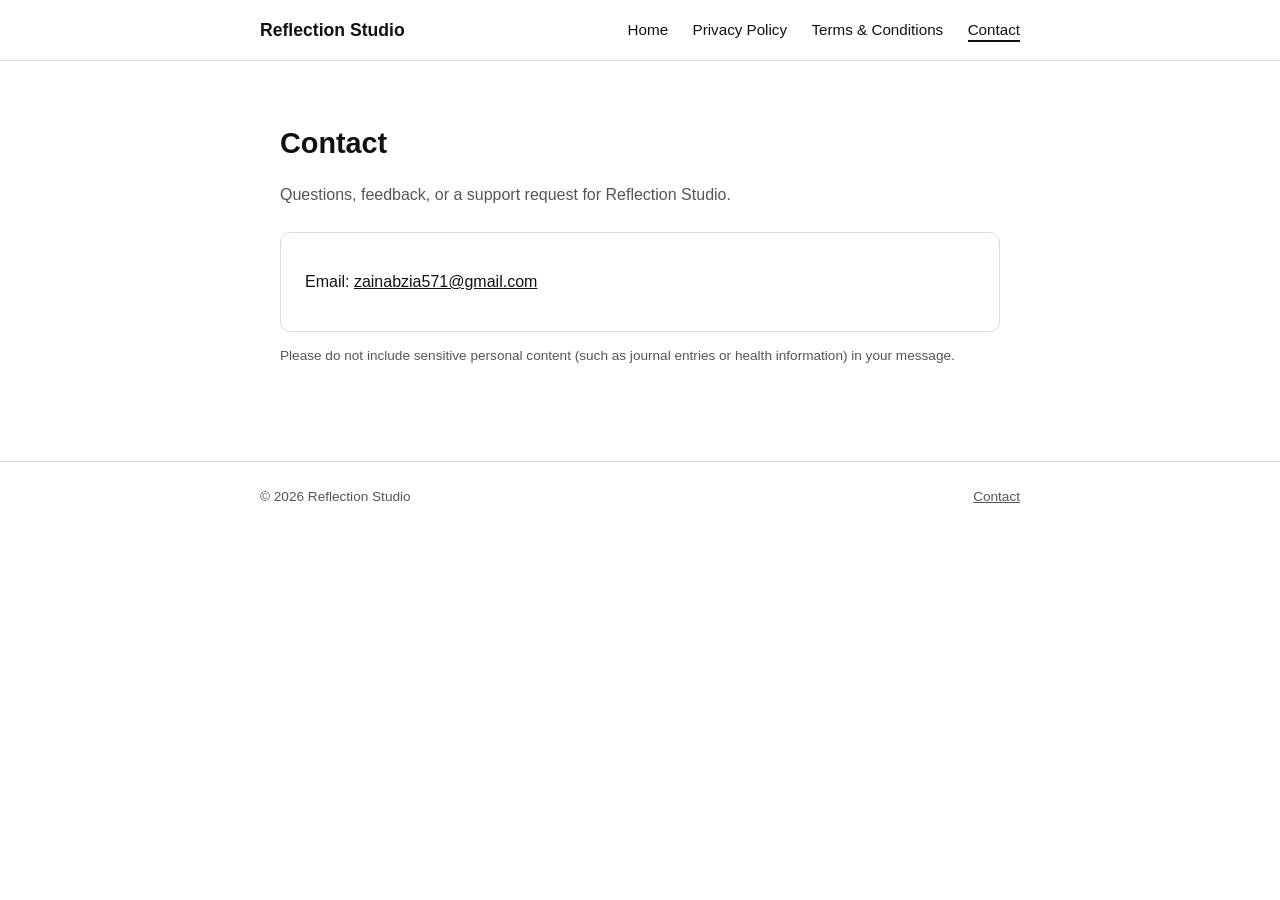
==== contact.html @ 47422d78 "Add Reflection Studio legal website (Privacy Policy, Terms, Contact)" ====
<!doctype html>
<html lang="en">
<head>
<meta charset="utf-8" />
<meta name="viewport" content="width=device-width, initial-scale=1" />
<title>Contact — Reflection Studio</title>
<meta name="description" content="Contact information for Reflection Studio." />
<link rel="stylesheet" href="style.css" />
</head>
<body>
<header>
  <div class="bar">
    <a class="brand" href="index.html">Reflection Studio</a>
    <nav>
      <a href="index.html">Home</a>
      <a href="privacy.html">Privacy Policy</a>
      <a href="terms.html">Terms &amp; Conditions</a>
      <a href="contact.html" aria-current="page">Contact</a>
    </nav>
  </div>
</header>

<main>
  <h1>Contact</h1>
  <p class="lede">Questions, feedback, or a support request for Reflection Studio.</p>

  <div class="card">
    <p>Email: <a href="mailto:zainabzia571@gmail.com">zainabzia571@gmail.com</a></p>
  </div>

  <p class="updated">Please do not include sensitive personal content (such as journal entries or health information) in your message.</p>
</main>

<footer>
  <div class="bar">
    <span>&copy; 2026 Reflection Studio</span>
    <span><a href="contact.html">Contact</a></span>
  </div>
</footer>
</body>
</html>
---- style.css ----
:root {
  --bg: #ffffff;
  --fg: #111111;
  --muted: #555555;
  --border: #dddddd;
  --accent: #111111;
  --max-width: 760px;
}

* {
  box-sizing: border-box;
}

body {
  margin: 0;
  font-family: -apple-system, BlinkMacSystemFont, "Segoe UI", Roboto, Helvetica, Arial, sans-serif;
  background: var(--bg);
  color: var(--fg);
  line-height: 1.6;
}

header {
  border-bottom: 1px solid var(--border);
  padding: 1rem 1.25rem;
}

header .bar {
  max-width: var(--max-width);
  margin: 0 auto;
  display: flex;
  align-items: center;
  justify-content: space-between;
  flex-wrap: wrap;
  gap: 0.75rem;
}

header .brand {
  font-weight: 700;
  font-size: 1.1rem;
  color: var(--fg);
  text-decoration: none;
}

nav a {
  color: var(--fg);
  text-decoration: none;
  margin-left: 1.25rem;
  font-size: 0.95rem;
  border-bottom: 2px solid transparent;
  padding-bottom: 2px;
}

nav a:first-child {
  margin-left: 0;
}

nav a:hover,
nav a[aria-current="page"] {
  border-bottom-color: var(--accent);
}

main {
  max-width: var(--max-width);
  margin: 0 auto;
  padding: 2.5rem 1.25rem 3rem;
}

h1 {
  font-size: 1.8rem;
  margin-bottom: 0.25rem;
}

h2 {
  font-size: 1.15rem;
  margin-top: 2rem;
  margin-bottom: 0.5rem;
  border-bottom: 1px solid var(--border);
  padding-bottom: 0.25rem;
}

p,
li {
  color: var(--fg);
}

.lede {
  color: var(--muted);
  font-size: 1rem;
  margin-bottom: 1.5rem;
}

.updated {
  color: var(--muted);
  font-size: 0.85rem;
}

ul {
  padding-left: 1.25rem;
}

a {
  color: var(--fg);
}

.card {
  border: 1px solid var(--border);
  border-radius: 10px;
  padding: 1.25rem 1.5rem;
  margin-top: 1.25rem;
}

.card + .card {
  margin-top: 1rem;
}

.btn {
  display: inline-block;
  border: 1px solid var(--fg);
  color: var(--fg);
  text-decoration: none;
  padding: 0.6rem 1.1rem;
  border-radius: 8px;
  font-size: 0.95rem;
  margin-top: 0.5rem;
}

.btn:hover {
  background: var(--fg);
  color: var(--bg);
}

footer {
  border-top: 1px solid var(--border);
  padding: 1.5rem 1.25rem;
  margin-top: 2rem;
}

footer .bar {
  max-width: var(--max-width);
  margin: 0 auto;
  display: flex;
  justify-content: space-between;
  flex-wrap: wrap;
  gap: 0.5rem;
  color: var(--muted);
  font-size: 0.85rem;
}

footer a {
  color: var(--muted);
}

@media (max-width: 480px) {
  nav a {
    margin-left: 0.75rem;
  }
  h1 {
    font-size: 1.5rem;
  }
}
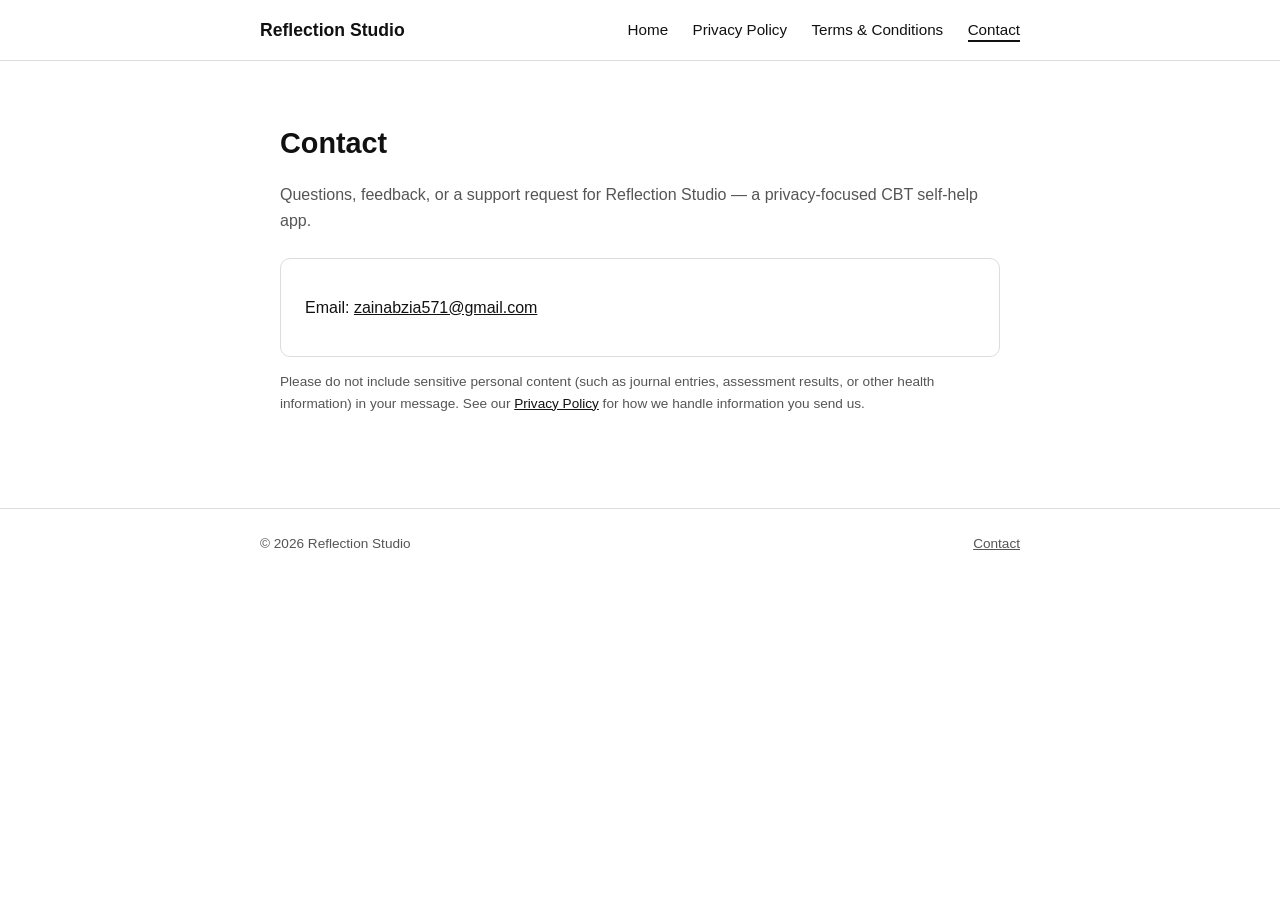
==== commit 3789d5ff: "Update legal pages to reflect current app features Expand Privacy Policy and Terms & Conditions to c" ====
--- a/contact.html
+++ b/contact.html
@@ -22,13 +22,13 @@
 
 <main>
   <h1>Contact</h1>
-  <p class="lede">Questions, feedback, or a support request for Reflection Studio.</p>
+  <p class="lede">Questions, feedback, or a support request for Reflection Studio — a privacy-focused CBT self-help app.</p>
 
   <div class="card">
     <p>Email: <a href="mailto:zainabzia571@gmail.com">zainabzia571@gmail.com</a></p>
   </div>
 
-  <p class="updated">Please do not include sensitive personal content (such as journal entries or health information) in your message.</p>
+  <p class="updated">Please do not include sensitive personal content (such as journal entries, assessment results, or other health information) in your message. See our <a href="privacy.html">Privacy Policy</a> for how we handle information you send us.</p>
 </main>
 
 <footer>
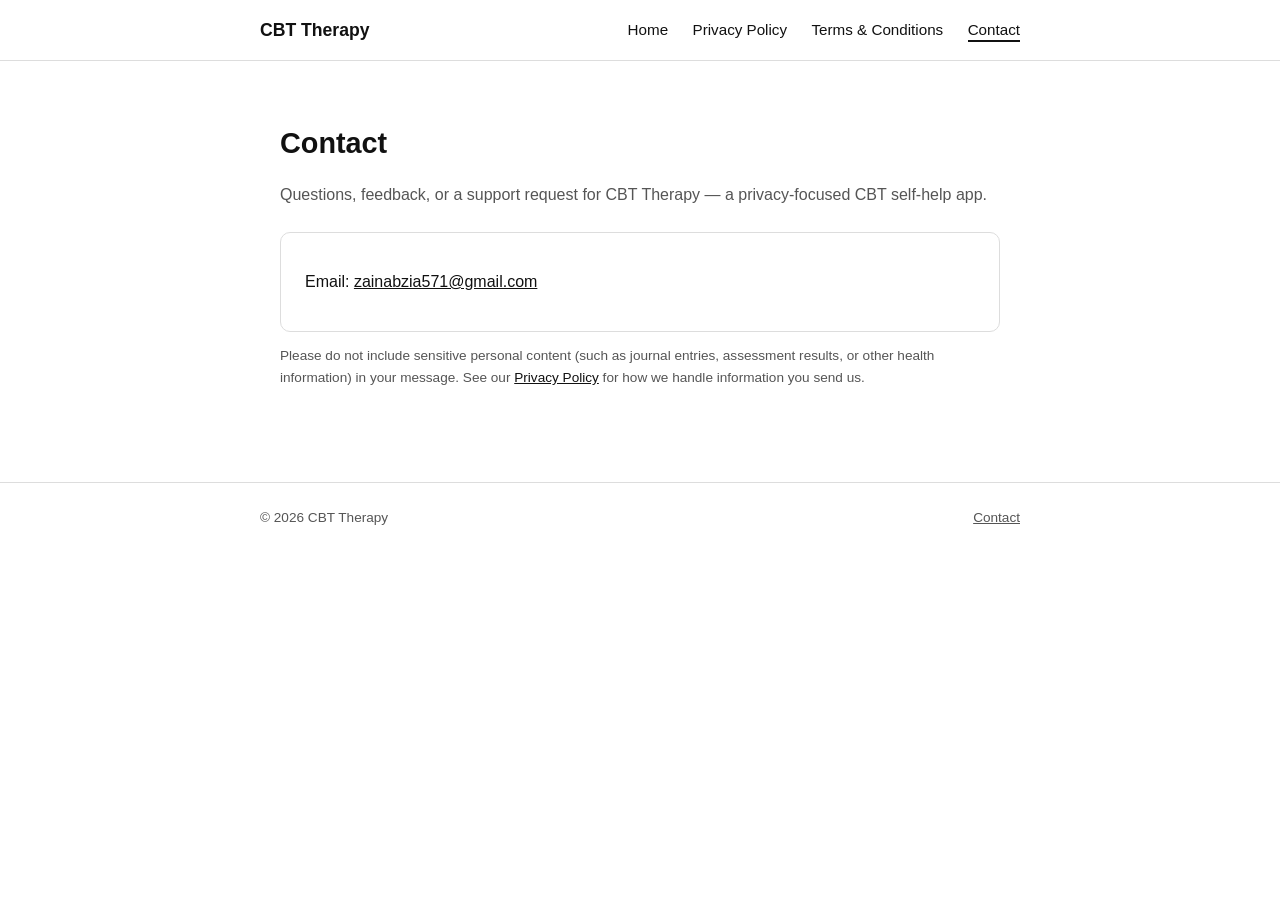
==== commit 7090bb9a: "Rename app from Reflection Studio to CBT Therapy across legal pages" ====
--- a/contact.html
+++ b/contact.html
@@ -3,14 +3,14 @@
 <head>
 <meta charset="utf-8" />
 <meta name="viewport" content="width=device-width, initial-scale=1" />
-<title>Contact — Reflection Studio</title>
-<meta name="description" content="Contact information for Reflection Studio." />
+<title>Contact — CBT Therapy</title>
+<meta name="description" content="Contact information for CBT Therapy." />
 <link rel="stylesheet" href="style.css" />
 </head>
 <body>
 <header>
   <div class="bar">
-    <a class="brand" href="index.html">Reflection Studio</a>
+    <a class="brand" href="index.html">CBT Therapy</a>
     <nav>
       <a href="index.html">Home</a>
       <a href="privacy.html">Privacy Policy</a>
@@ -22,7 +22,7 @@
 
 <main>
   <h1>Contact</h1>
-  <p class="lede">Questions, feedback, or a support request for Reflection Studio — a privacy-focused CBT self-help app.</p>
+  <p class="lede">Questions, feedback, or a support request for CBT Therapy — a privacy-focused CBT self-help app.</p>
 
   <div class="card">
     <p>Email: <a href="mailto:zainabzia571@gmail.com">zainabzia571@gmail.com</a></p>
@@ -33,7 +33,7 @@
 
 <footer>
   <div class="bar">
-    <span>&copy; 2026 Reflection Studio</span>
+    <span>&copy; 2026 CBT Therapy</span>
     <span><a href="contact.html">Contact</a></span>
   </div>
 </footer>
